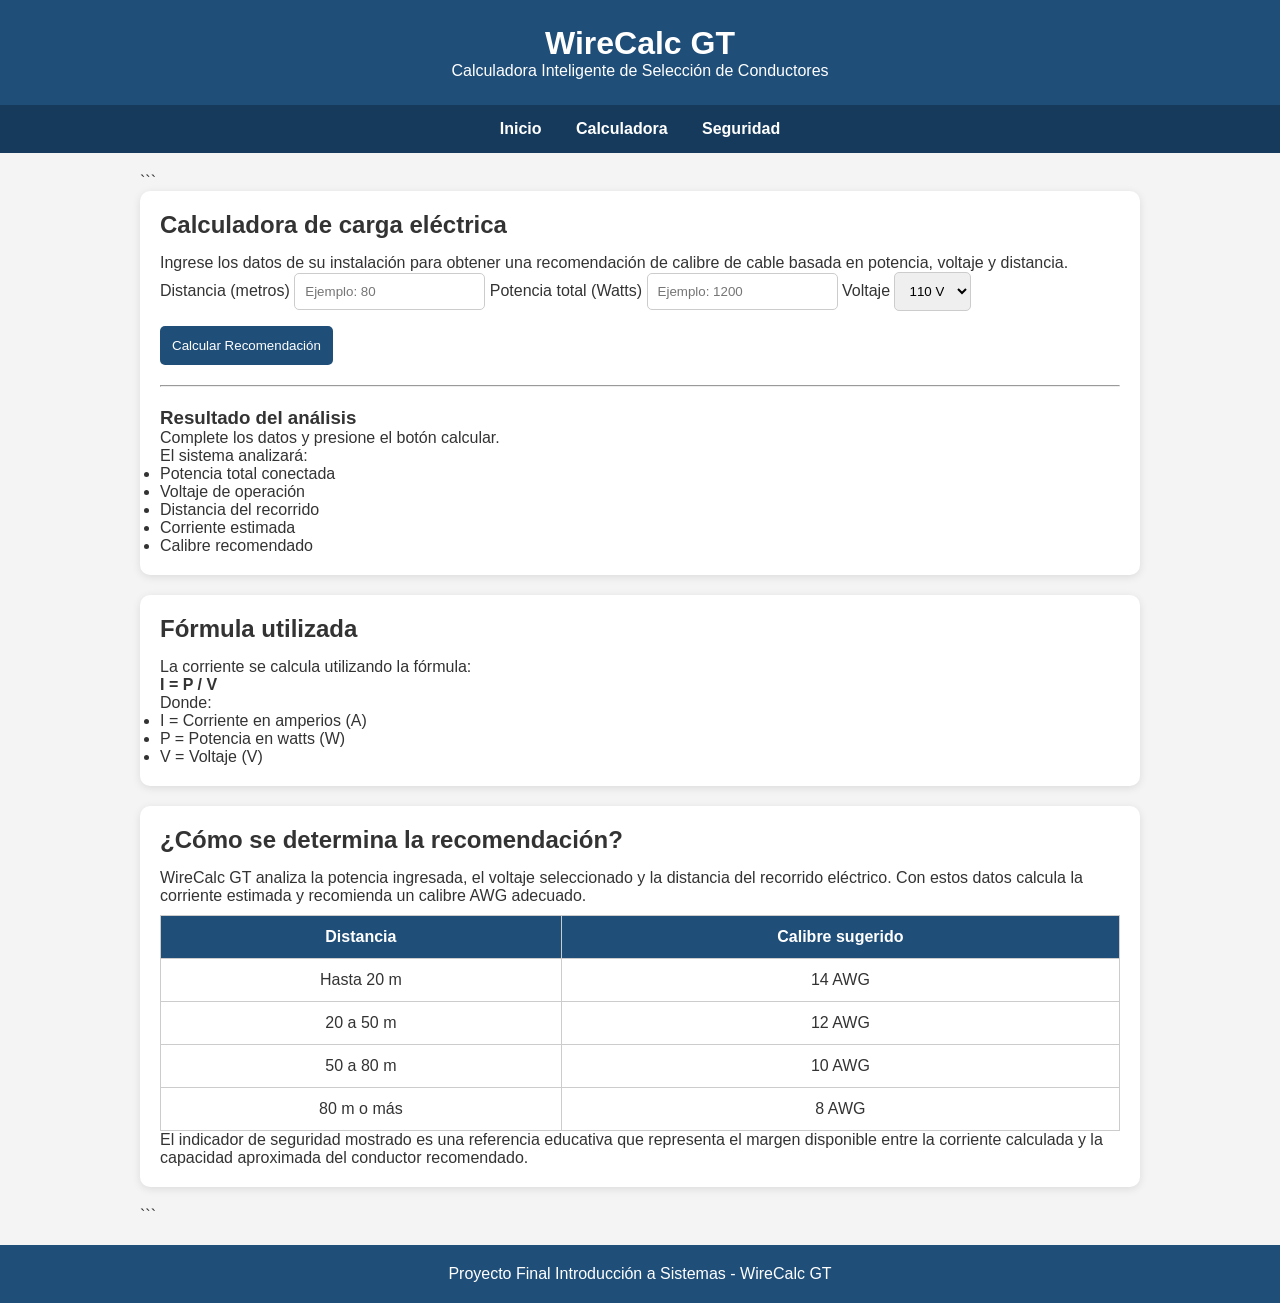
==== calculadora.html @ b37b9f79 "Add files via upload" ====
<!DOCTYPE html>

<html lang="es">

<head>
    <meta charset="UTF-8">
    <meta name="viewport" content="width=device-width, initial-scale=1.0">
    <title>Calculadora - WireCalc GT</title>
    <link rel="stylesheet" href="estilos.css">
</head>

<body>

<header>
    <h1>WireCalc GT</h1>
    <p>Calculadora Inteligente de Selección de Conductores</p>
</header>

<nav>
    <a href="index.html">Inicio</a>
    <a href="calculadora.html">Calculadora</a>
    <a href="seguridad.html">Seguridad</a>
</nav>

<main>

```
<section class="card">

    <h2>Calculadora de carga eléctrica</h2>

    <p>
        Ingrese los datos de su instalación para obtener una recomendación
        de calibre de cable basada en potencia, voltaje y distancia.
    </p>

    <label for="distancia">Distancia (metros)</label>
    <input
        type="number"
        id="distancia"
        placeholder="Ejemplo: 80">

    <label for="potencia">Potencia total (Watts)</label>
    <input
        type="number"
        id="potencia"
        placeholder="Ejemplo: 1200">

    <label for="voltaje">Voltaje</label>
    <select id="voltaje">
        <option value="110">110 V</option>
        <option value="220">220 V</option>
    </select>

    <button onclick="calcularCable()">
        Calcular Recomendación
    </button>

    <hr style="margin:20px 0;">

    <div id="resultado">

        <h3>Resultado del análisis</h3>

        <p>
            Complete los datos y presione el botón calcular.
        </p>

        <p>
            El sistema analizará:
        </p>

        <ul>
            <li>Potencia total conectada</li>
            <li>Voltaje de operación</li>
            <li>Distancia del recorrido</li>
            <li>Corriente estimada</li>
            <li>Calibre recomendado</li>
        </ul>

    </div>

</section>

<section class="card">

    <h2>Fórmula utilizada</h2>

    <p>
        La corriente se calcula utilizando la fórmula:
    </p>

    <p>
        <strong>I = P / V</strong>
    </p>

    <p>
        Donde:
    </p>

    <ul>
        <li>I = Corriente en amperios (A)</li>
        <li>P = Potencia en watts (W)</li>
        <li>V = Voltaje (V)</li>
    </ul>

</section>

<section class="card">

    <h2>¿Cómo se determina la recomendación?</h2>

    <p>
        WireCalc GT analiza la potencia ingresada, el voltaje seleccionado
        y la distancia del recorrido eléctrico. Con estos datos calcula la
        corriente estimada y recomienda un calibre AWG adecuado.
    </p>

    <table>

        <tr>
            <th>Distancia</th>
            <th>Calibre sugerido</th>
        </tr>

        <tr>
            <td>Hasta 20 m</td>
            <td>14 AWG</td>
        </tr>

        <tr>
            <td>20 a 50 m</td>
            <td>12 AWG</td>
        </tr>

        <tr>
            <td>50 a 80 m</td>
            <td>10 AWG</td>
        </tr>

        <tr>
            <td>80 m o más</td>
            <td>8 AWG</td>
        </tr>

    </table>

    <p>
        El indicador de seguridad mostrado es una referencia educativa
        que representa el margen disponible entre la corriente calculada
        y la capacidad aproximada del conductor recomendado.
    </p>

</section>
```

</main>

<footer>
    <p>Proyecto Final Introducción a Sistemas - WireCalc GT</p>
</footer>

<script src="script.js"></script>

</body>
</html>
---- estilos.css ----
*{
    margin:0;
    padding:0;
    box-sizing:border-box;
}

body{
    font-family:Arial, sans-serif;
    background:#f4f4f4;
    color:#333;
}

header{
    background:#1f4e79;
    color:white;
    text-align:center;
    padding:25px;
}

nav{
    background:#163a5c;
    text-align:center;
    padding:15px;
}

nav a{
    color:white;
    text-decoration:none;
    margin:0 15px;
    font-weight:bold;
}

nav a:hover{
    text-decoration:underline;
}

main{
    width:90%;
    max-width:1000px;
    margin:20px auto;
}

.card{
    background:white;
    padding:20px;
    margin-bottom:20px;
    border-radius:10px;
    box-shadow:0 2px 8px rgba(0,0,0,0.1);
}

h2{
    margin-bottom:15px;
}

table{
    width:100%;
    border-collapse:collapse;
    margin-top:10px;
}

table, th, td{
    border:1px solid #ccc;
}

th{
    background:#1f4e79;
    color:white;
}

th, td{
    padding:12px;
    text-align:center;
}

form{
    display:flex;
    flex-direction:column;
}

label{
    margin-top:10px;
    margin-bottom:5px;
}

input, select{
    padding:10px;
    border:1px solid #ccc;
    border-radius:5px;
}

button{
    margin-top:15px;
    padding:12px;
    border:none;
    background:#1f4e79;
    color:white;
    border-radius:5px;
    cursor:pointer;
}

button:hover{
    background:#163a5c;
}

footer{
    background:#1f4e79;
    color:white;
    text-align:center;
    padding:15px;
    margin-top:20px;
}

img{
    max-width:400px;
    width:100%;
    height:auto;
    display:block;
    margin:15px auto;
    border-radius:10px;
}

footer{
    text-align:center;
    padding:20px;
    background:#1f4e79;
    color:white;
    margin-top:20px;
}

.barra{
width:100%;
background:#ddd;
border-radius:20px;
overflow:hidden;
margin-top:10px;
}

.progreso{
background:#1f4e79;
color:white;
text-align:center;
padding:10px;
font-weight:bold;
}

#resultado img{
width:100%;
max-width:500px;
display:block;
margin:20px auto;
border-radius:10px;
}
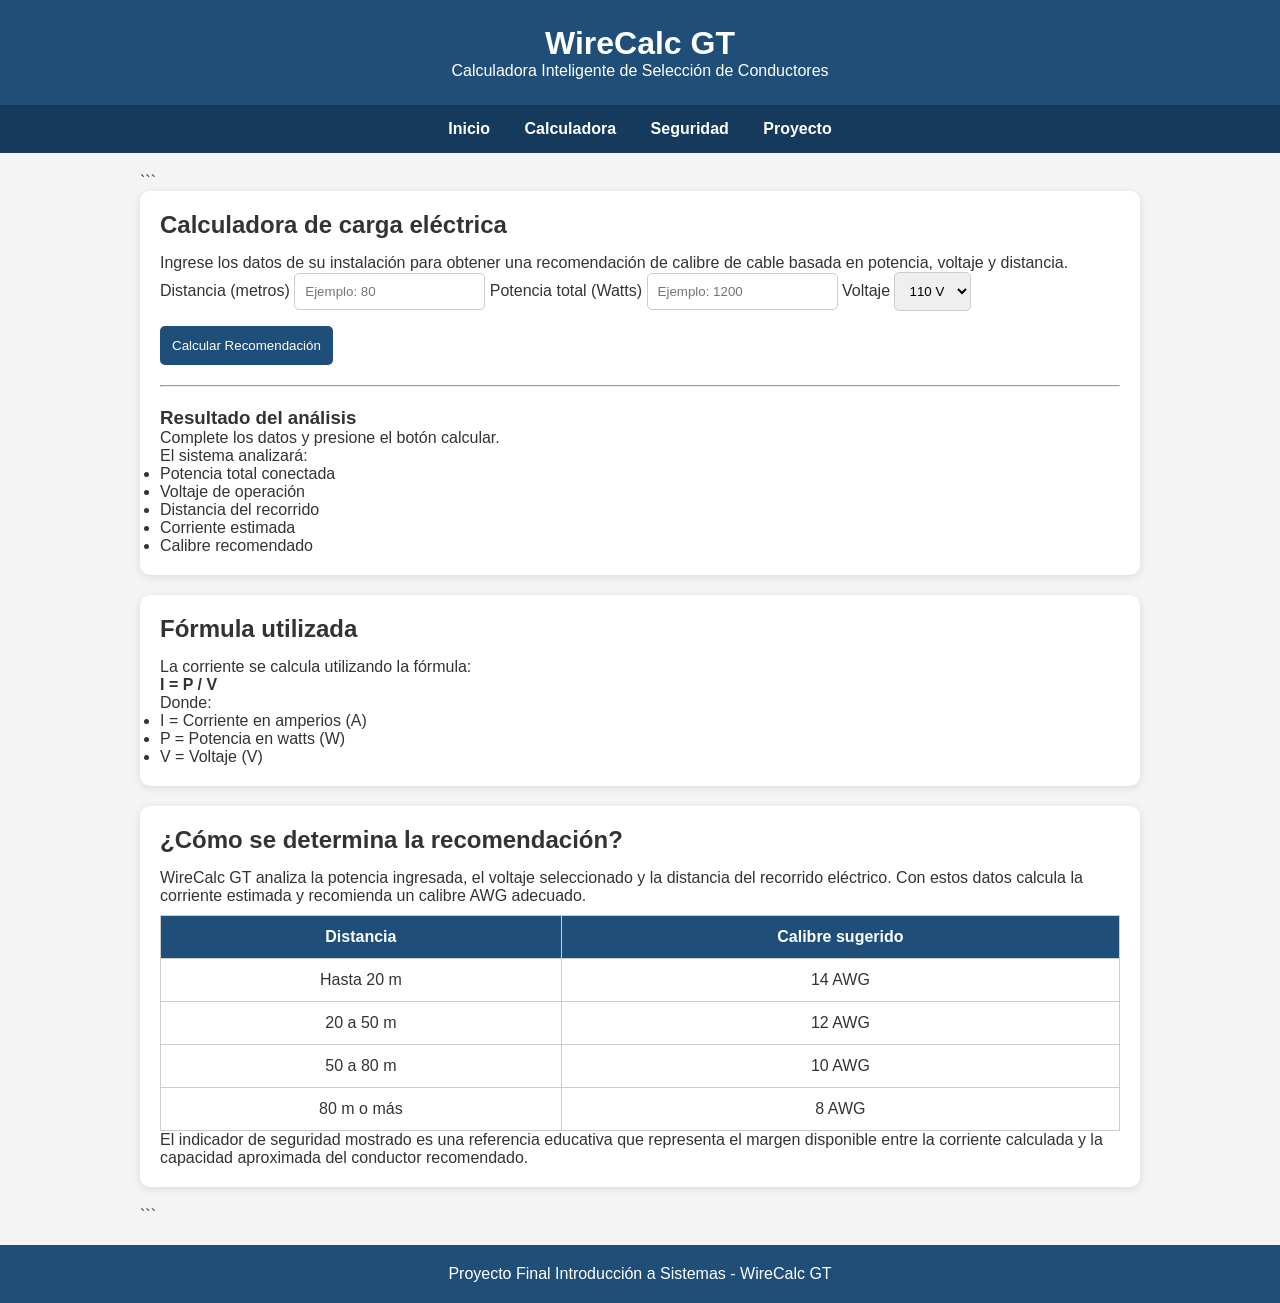
==== commit f614ac52: "Update calculadora.html" ====
--- a/calculadora.html
+++ b/calculadora.html
@@ -20,6 +20,7 @@
     <a href="index.html">Inicio</a>
     <a href="calculadora.html">Calculadora</a>
     <a href="seguridad.html">Seguridad</a>
+    <a href="integrantes.html">Proyecto</a>
 </nav>
 
 <main>
